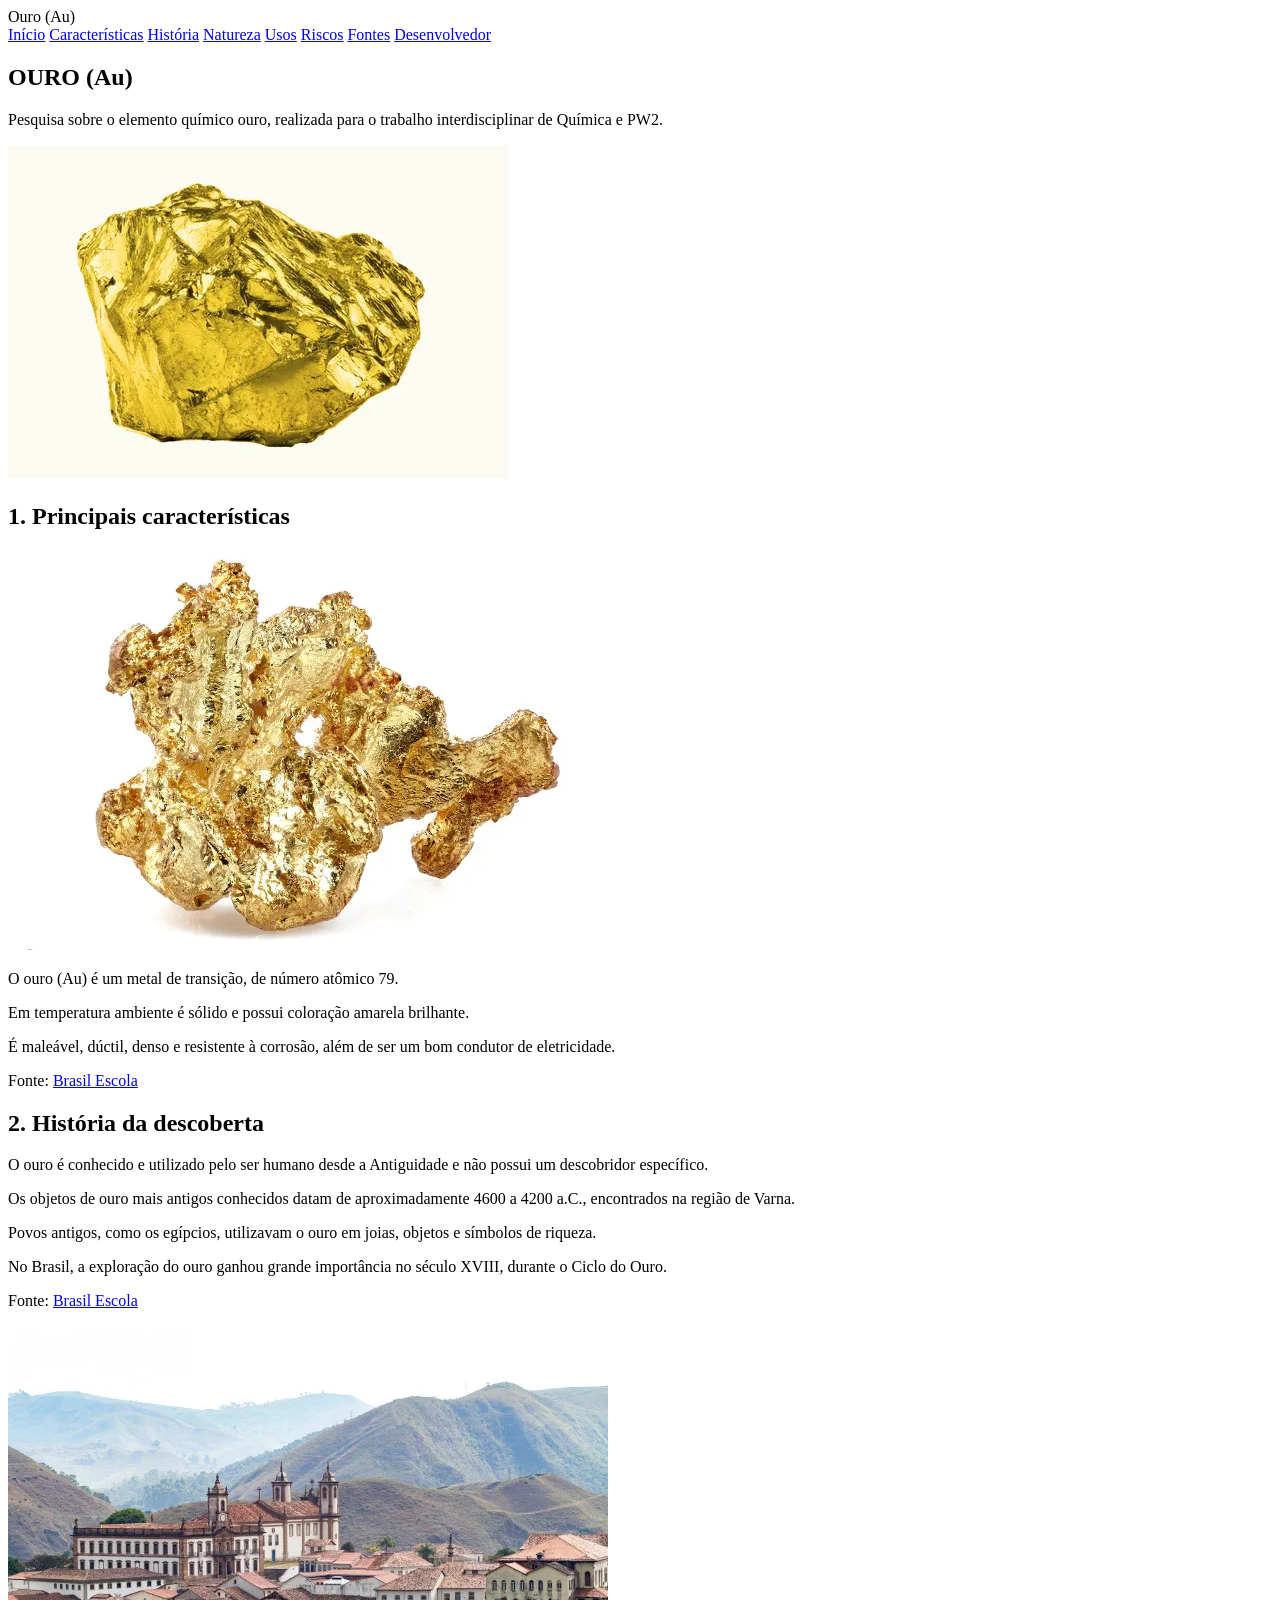
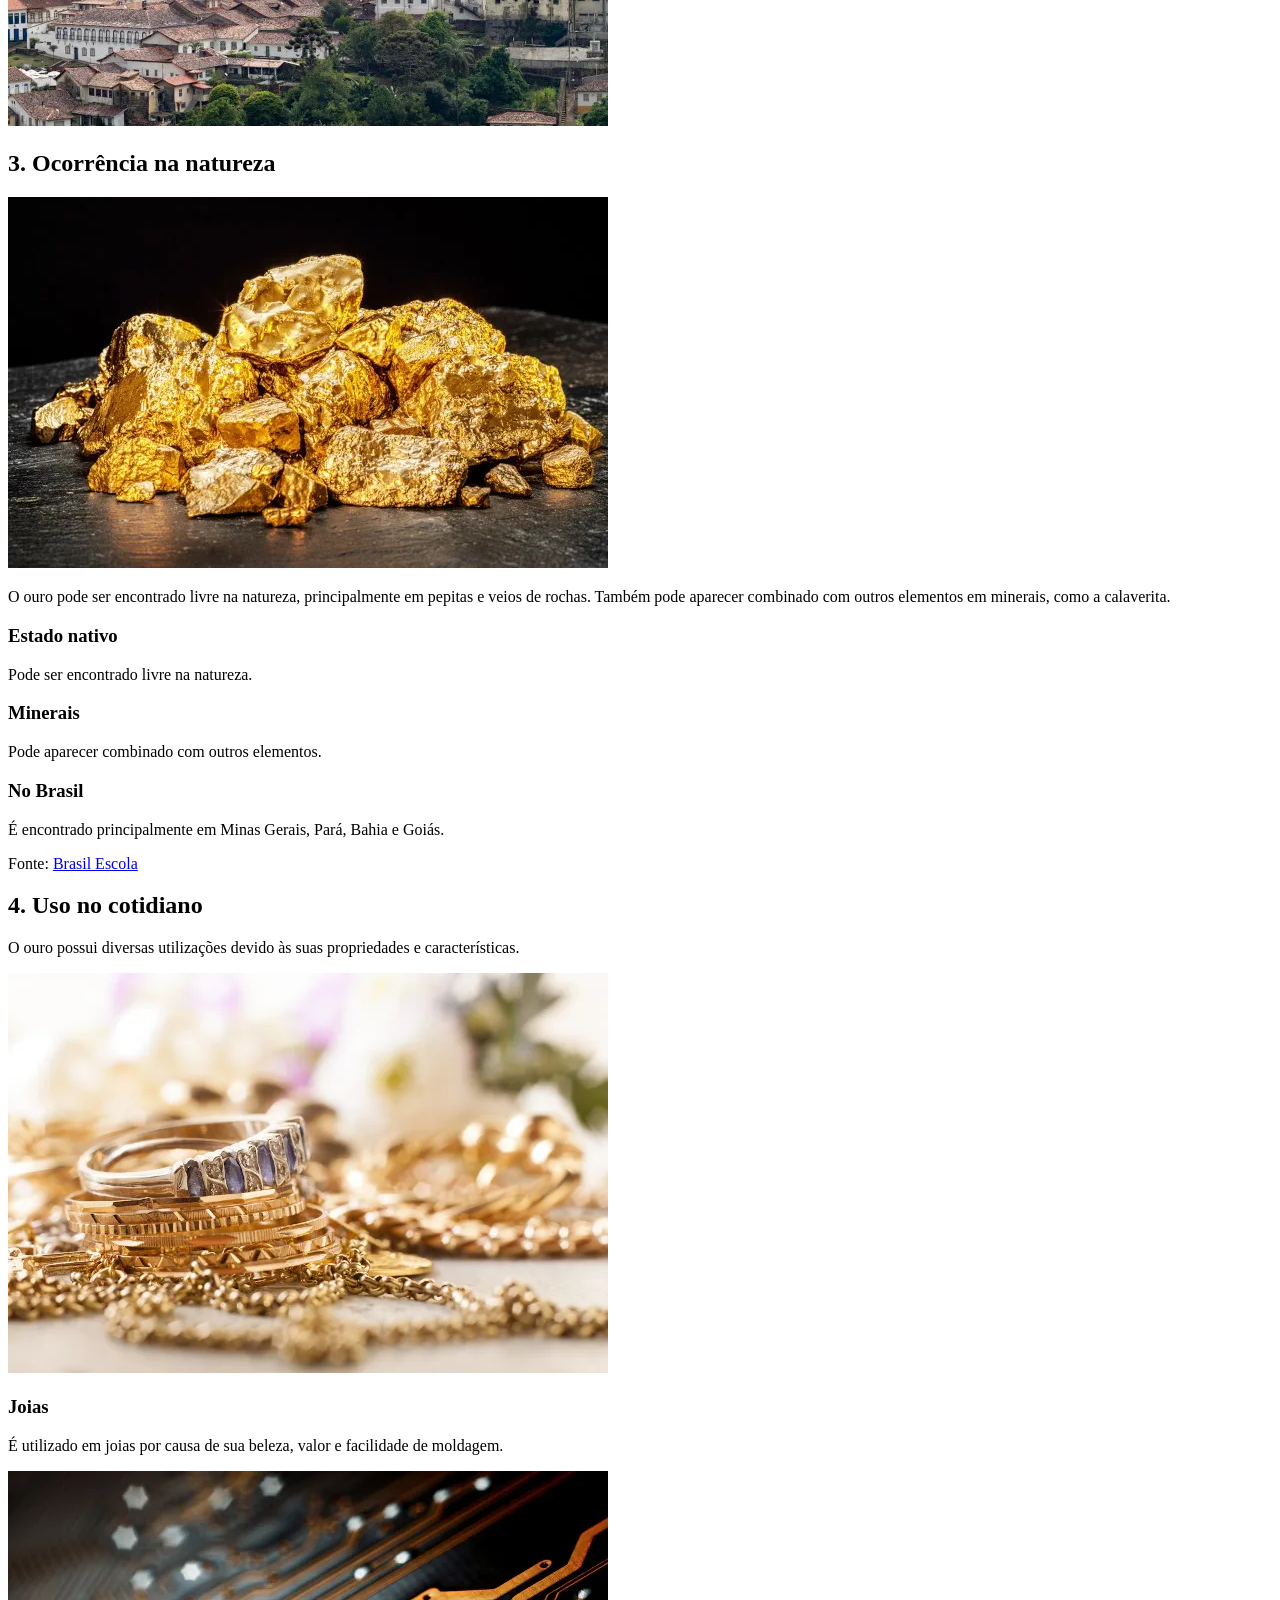
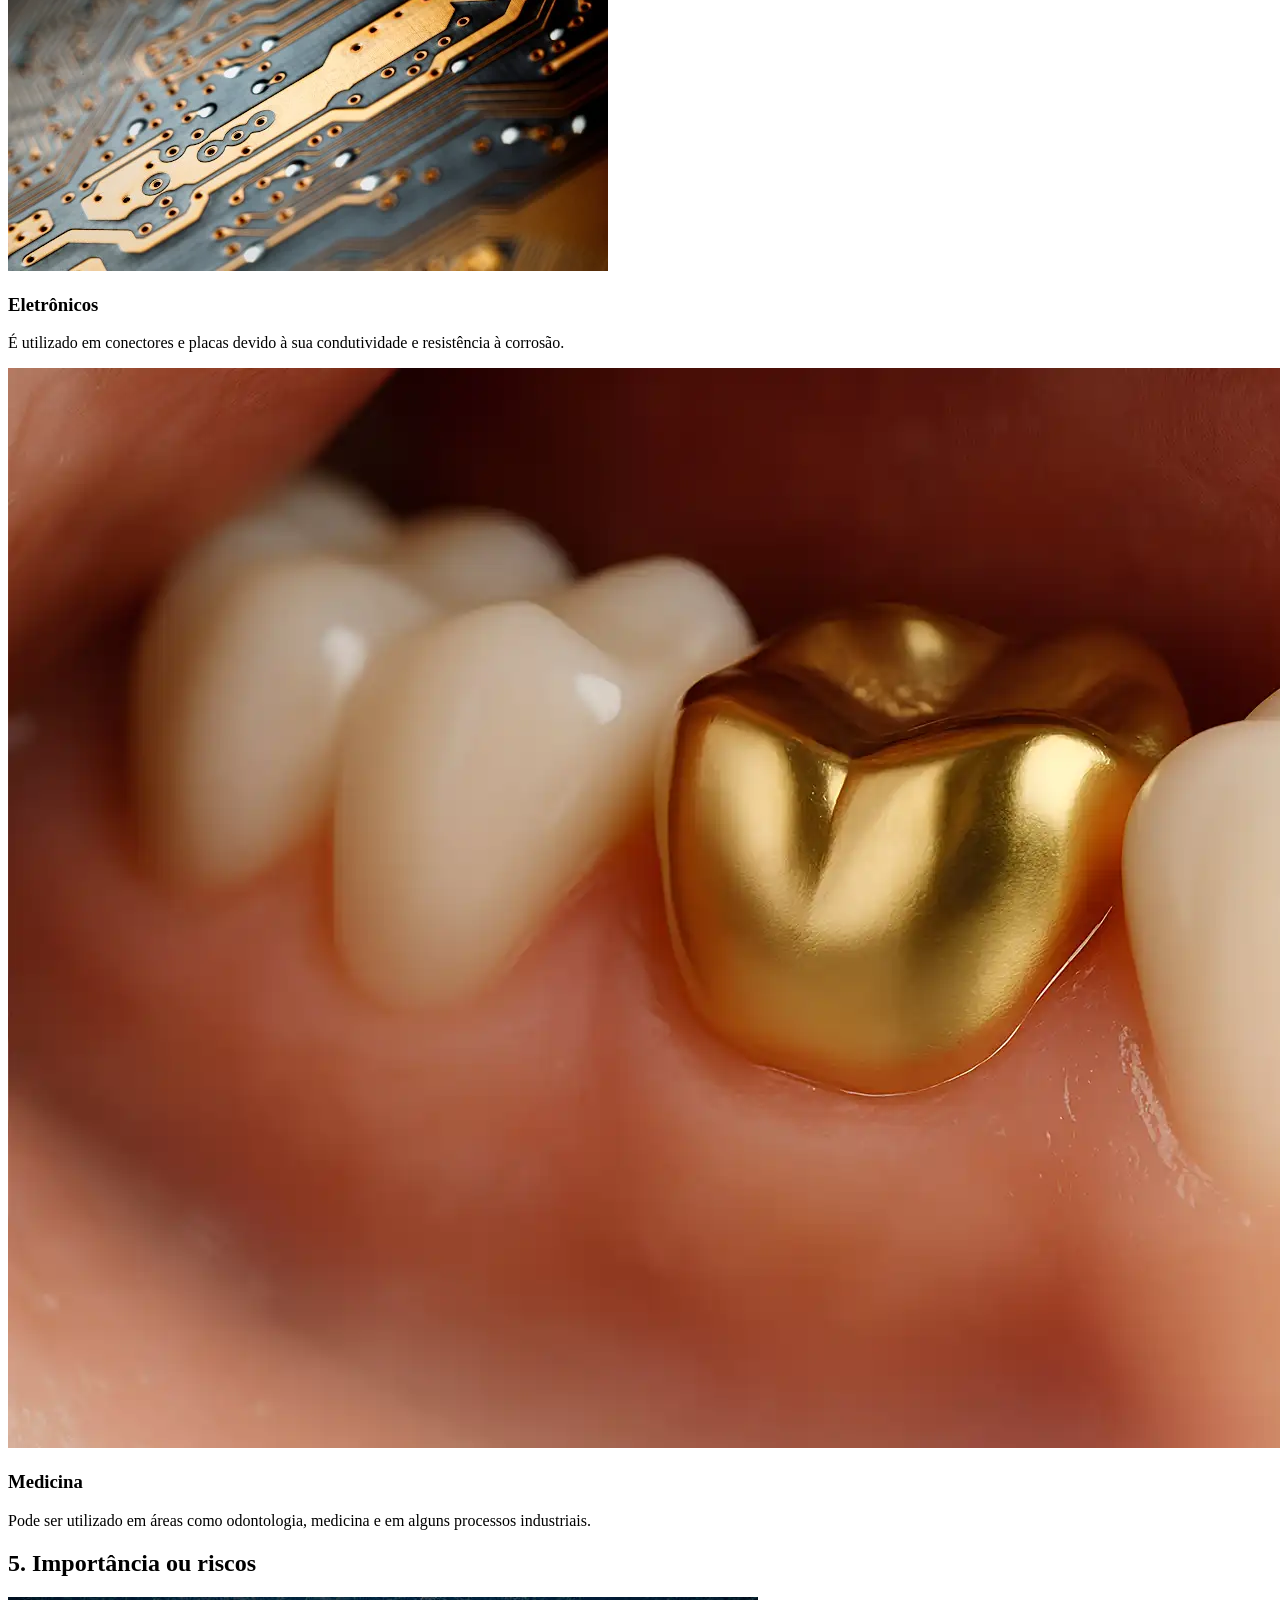
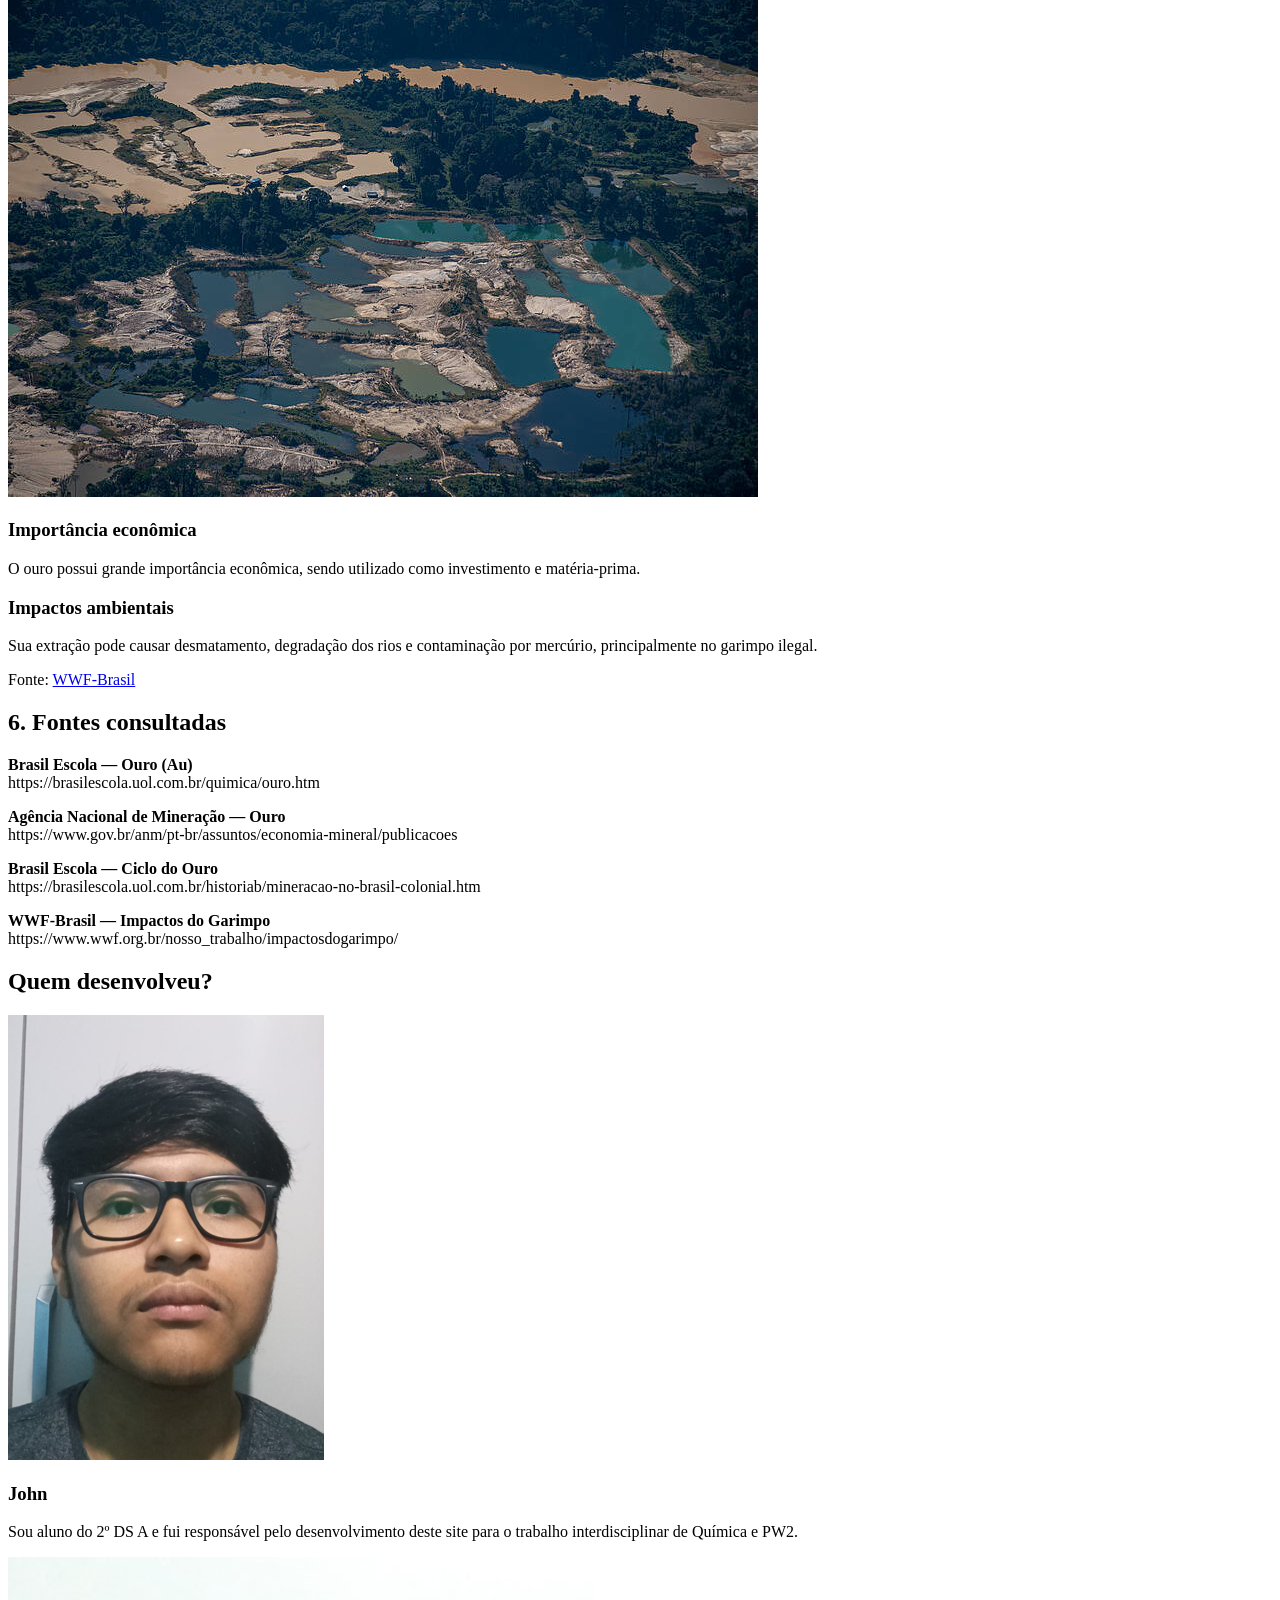
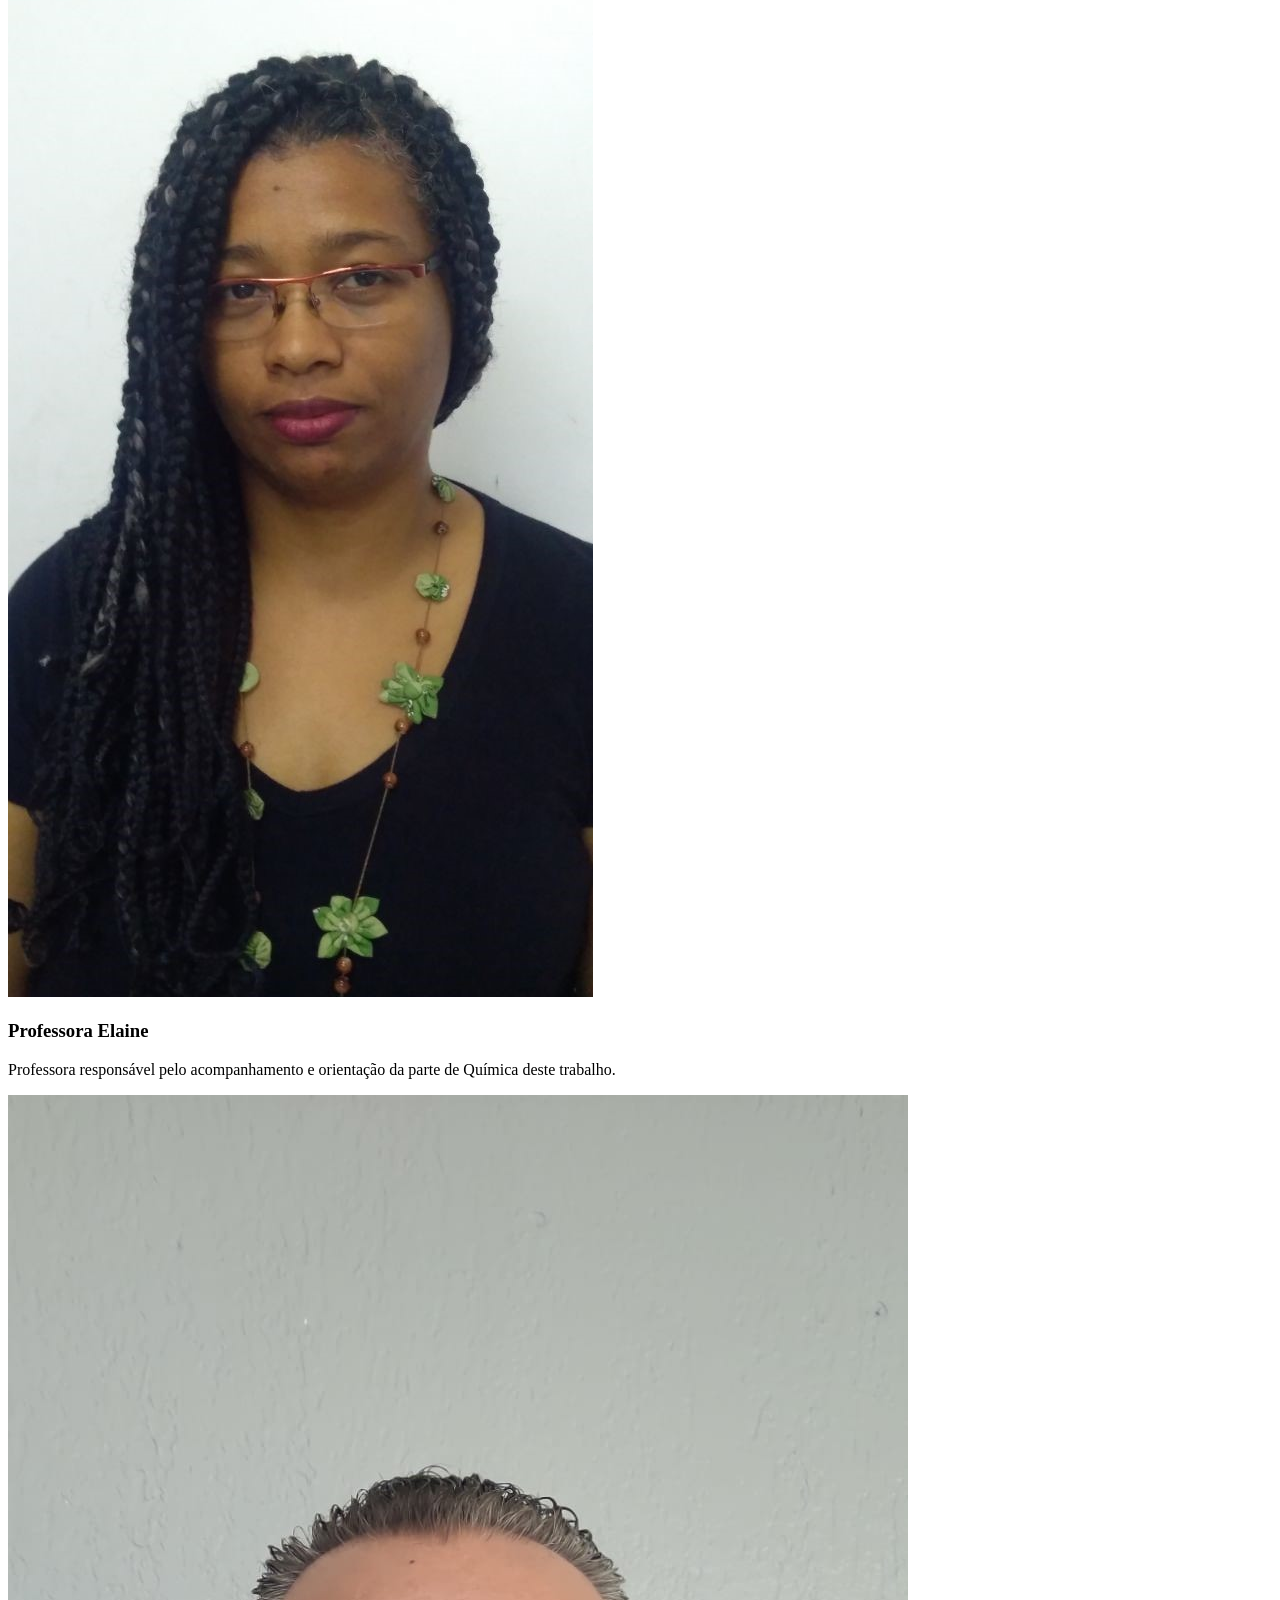
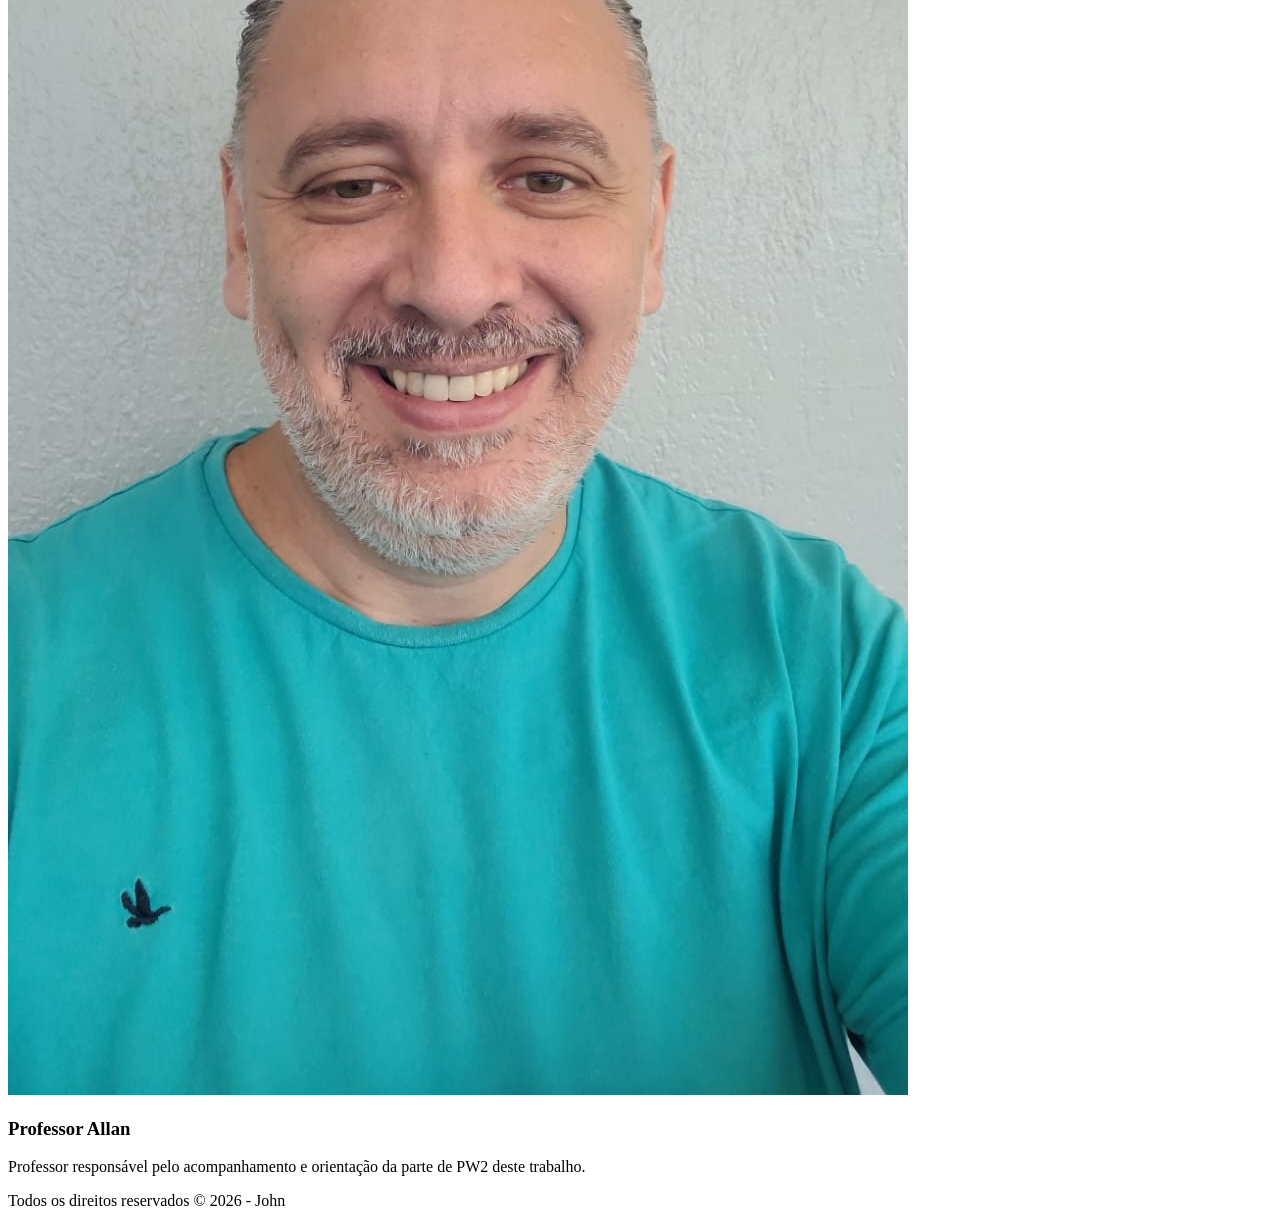
==== index.html @ 84d5029a "Add files via upload" ====
<!DOCTYPE html>
<html lang="pt-BR">

<head>
    <meta charset="UTF-8">
    <meta name="viewport" content="width=device-width, initial-scale=1.0">

    <link rel="icon" type="image/png"
        href="images/Ouro Elemento Quimico.png">

    <title>Ouro (Au)</title>

    <link rel="stylesheet" href="CSS/style.css">
</head>

<body>

    <header>

        <div class="logo">
            Ouro (Au)
        </div>

        <nav>
            <a href="#inicio">Início</a>
            <a href="#caracteristicas">Características</a>
            <a href="#historia">História</a>
            <a href="#natureza">Natureza</a>
            <a href="#usos">Usos</a>
            <a href="#riscos">Riscos</a>
            <a href="#fontes">Fontes</a>
            <a href="#desenvolvedores">Desenvolvedor</a>
        </nav>

    </header>

    <main>

        <section id="inicio" class="inicio">

            <h1>OURO (Au)</h1>

            <p>
                Pesquisa sobre o elemento químico ouro, realizada para o
                trabalho interdisciplinar de Química e PW2.
            </p>

            <img src="images/ouro introducao.webp" alt="Ouro">

        </section>

        <section id="caracteristicas">

            <h2>1. Principais características</h2>

            <div class="conteudo">

                <img src="images/ouro imagem req 1.webp"
                    alt="Pepita de ouro">

                <div>

                    <p>
                        O ouro (Au) é um metal de transição, de número
                        atômico 79.
                    </p>

                    <p>
                        Em temperatura ambiente é sólido e possui
                        coloração amarela brilhante.
                    </p>

                    <p>
                        É maleável, dúctil, denso e resistente à corrosão,
                        além de ser um bom condutor de eletricidade.
                    </p>

                    <p class="fonte">
                        Fonte:
                        <a href="https://brasilescola.uol.com.br/quimica/ouro.htm"
                            target="_blank">
                            Brasil Escola
                        </a>
                    </p>

                </div>

            </div>

        </section>

        <section id="historia">

            <h2>2. História da descoberta</h2>

            <div class="conteudo invertido">

                <div>

                    <p>
                        O ouro é conhecido e utilizado pelo ser humano
                        desde a Antiguidade e não possui um descobridor
                        específico.
                    </p>

                    <p>
                        Os objetos de ouro mais antigos conhecidos datam
                        de aproximadamente 4600 a 4200 a.C., encontrados
                        na região de Varna.
                    </p>

                    <p>
                        Povos antigos, como os egípcios, utilizavam o ouro
                        em joias, objetos e símbolos de riqueza.
                    </p>

                    <p>
                        No Brasil, a exploração do ouro ganhou grande
                        importância no século XVIII, durante o Ciclo
                        do Ouro.
                    </p>

                    <p class="fonte">
                        Fonte:
                        <a href="https://brasilescola.uol.com.br/quimica/ouro.htm"
                            target="_blank">
                            Brasil Escola
                        </a>
                    </p>

                </div>

                <img src="images/ouro imagem req 2 b.webp"
                    alt="Objeto antigo de ouro">

            </div>

        </section>

        <section id="natureza">

            <h2>3. Ocorrência na natureza</h2>

            <div class="natureza">

                <img src="images/ouro imagem req 3.webp"
                    alt="Pepitas de ouro">

                <p>
                    O ouro pode ser encontrado livre na natureza,
                    principalmente em pepitas e veios de rochas.
                    Também pode aparecer combinado com outros elementos
                    em minerais, como a calaverita.
                </p>

            </div>

            <div class="lugares">

                <div>
                    <h3>Estado nativo</h3>
                    <p>
                        Pode ser encontrado livre na natureza.
                    </p>
                </div>

                <div>
                    <h3>Minerais</h3>
                    <p>
                        Pode aparecer combinado com outros elementos.
                    </p>
                </div>

                <div>
                    <h3>No Brasil</h3>
                    <p>
                        É encontrado principalmente em Minas Gerais,
                        Pará, Bahia e Goiás.
                    </p>
                </div>

            </div>

            <p class="fonte">
                Fonte:
                <a href="https://brasilescola.uol.com.br/brasil/principais-minerios-brasileiros.htm"
                    target="_blank">
                    Brasil Escola
                </a>
            </p>

        </section>

        <section id="usos">

            <h2>4. Uso no cotidiano</h2>

            <p>
                O ouro possui diversas utilizações devido às suas
                propriedades e características.
            </p>

            <div class="cards">

                <div class="card">

                    <img src="images/ouro imagem req 4 a.webp"
                        alt="Joias de ouro">

                    <h3>Joias</h3>

                    <p>
                        É utilizado em joias por causa de sua beleza,
                        valor e facilidade de moldagem.
                    </p>

                </div>

                <div class="card">

                    <img src="images/ouro imagem req 4 b.webp"
                        alt="Ouro em componente eletrônico">

                    <h3>Eletrônicos</h3>

                    <p>
                        É utilizado em conectores e placas devido à
                        sua condutividade e resistência à corrosão.
                    </p>

                </div>

                <div class="card">

                    <img src="images/ouro imagem req 4 c.webp"
                        alt="Ouro utilizado na medicina">

                    <h3>Medicina</h3>

                    <p>
                        Pode ser utilizado em áreas como odontologia,
                        medicina e em alguns processos industriais.
                    </p>

                </div>

            </div>

        </section>

        <section id="riscos">

            <h2>5. Importância ou riscos</h2>

            <div class="conteudo">

                <img src="images/ouro imagem req 5.webp"
                    alt="Garimpo de ouro">

                <div>

                    <h3>Importância econômica</h3>

                    <p>
                        O ouro possui grande importância econômica,
                        sendo utilizado como investimento e
                        matéria-prima.
                    </p>

                    <h3>Impactos ambientais</h3>

                    <p>
                        Sua extração pode causar desmatamento,
                        degradação dos rios e contaminação por mercúrio,
                        principalmente no garimpo ilegal.
                    </p>

                    <p class="fonte">
                        Fonte:
                        <a href="https://www.wwf.org.br/nosso_trabalho/impactosdogarimpo/"
                            target="_blank">
                            WWF-Brasil
                        </a>
                    </p>

                </div>

            </div>

        </section>

        <section id="fontes">

            <h2>6. Fontes consultadas</h2>

            <div class="fontes">

                <p>
                    <strong>Brasil Escola — Ouro (Au)</strong><br>
                    https://brasilescola.uol.com.br/quimica/ouro.htm
                </p>

                <p>
                    <strong>Agência Nacional de Mineração — Ouro</strong><br>
                    https://www.gov.br/anm/pt-br/assuntos/economia-mineral/publicacoes
                </p>

                <p>
                    <strong>Brasil Escola — Ciclo do Ouro</strong><br>
                    https://brasilescola.uol.com.br/historiab/mineracao-no-brasil-colonial.htm
                </p>

                <p>
                    <strong>WWF-Brasil — Impactos do Garimpo</strong><br>
                    https://www.wwf.org.br/nosso_trabalho/impactosdogarimpo/
                </p>

            </div>

        </section>

        <section id="desenvolvedores" class="desenvolvedores">

            <h2>Quem desenvolveu?</h2>

            <div class="pessoas">

                <div class="pessoa">

                    <img src="images/Foto John.png"
                        alt="Foto de John">

                    <h3>John</h3>

                    <p>
                        Sou aluno do 2º DS A e fui responsável pelo
                        desenvolvimento deste site para o trabalho
                        interdisciplinar de Química e PW2.
                    </p>

                </div>

                <div class="pessoa">

                    <img src="images/elaine.jpeg"
                        alt="Foto da professora Elaine">

                    <h3>Professora Elaine</h3>

                    <p>
                        Professora responsável pelo acompanhamento
                        e orientação da parte de Química deste trabalho.
                    </p>

                </div>

                <div class="pessoa">

                    <img src="images/allan.jpeg"
                        alt="Foto do professor Allan">

                    <h3>Professor Allan</h3>

                    <p>
                        Professor responsável pelo acompanhamento
                        e orientação da parte de PW2 deste trabalho.
                    </p>

                </div>

            </div>

        </section>

    </main>

    <footer>

        <p>
            Todos os direitos reservados © 2026 - John
        </p>

    </footer>

</body>

</html>
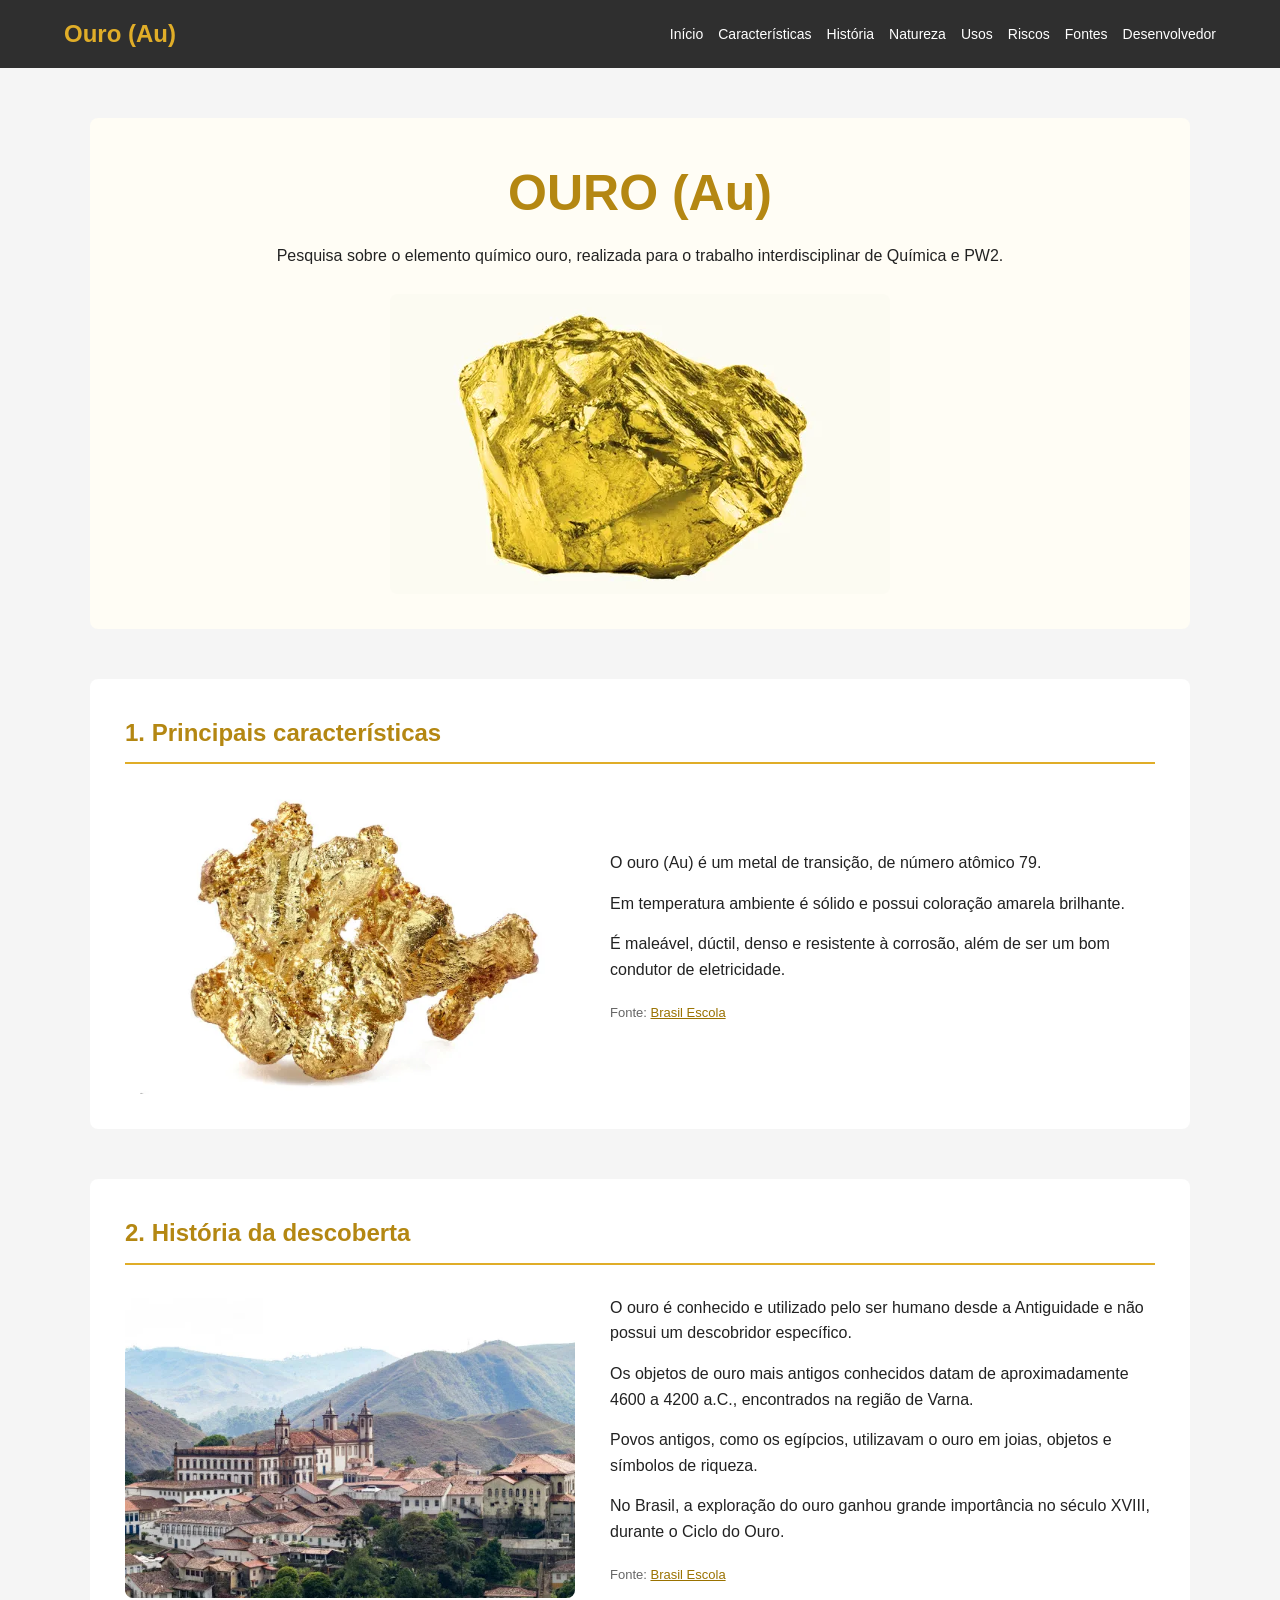
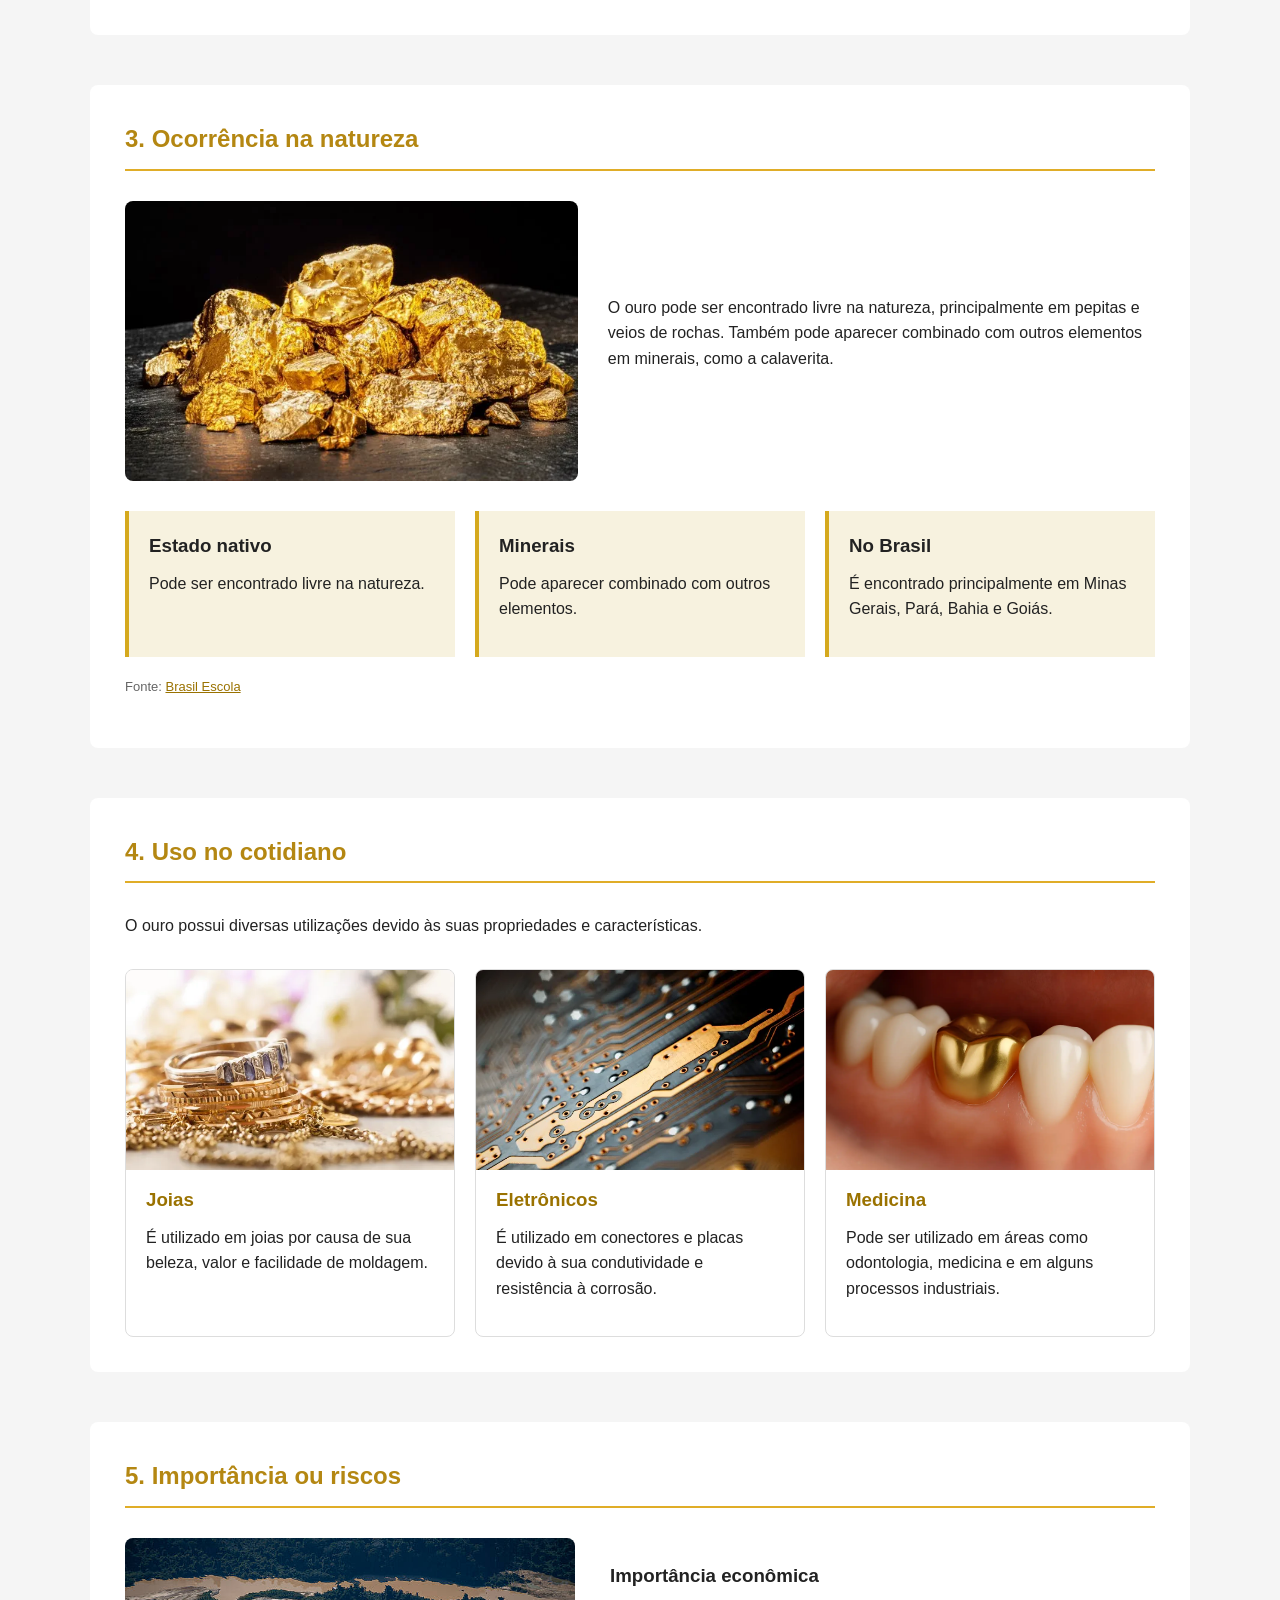
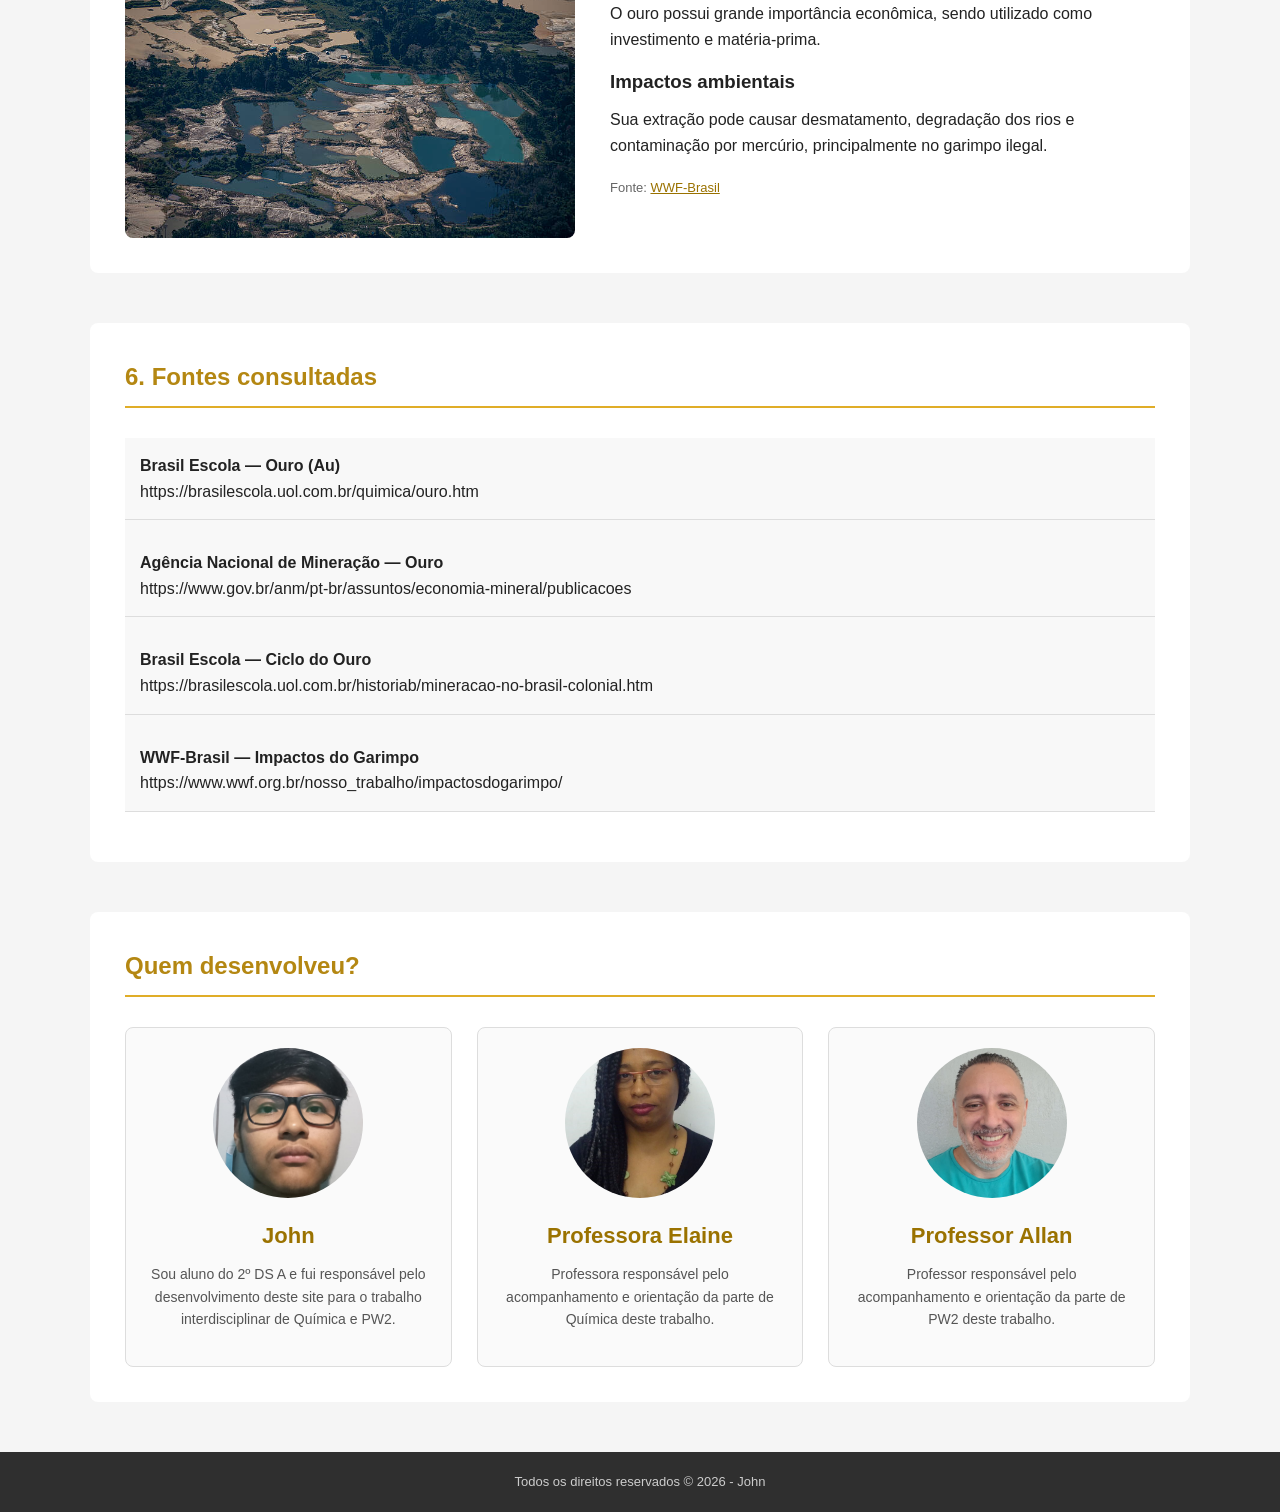
==== commit 32cd5833: "Update index.html" ====
--- a/index.html
+++ b/index.html
@@ -10,7 +10,7 @@
 
     <title>Ouro (Au)</title>
 
-    <link rel="stylesheet" href="CSS/style.css">
+    <link rel="stylesheet" href="css/style.css">
 </head>
 
 <body>
@@ -384,4 +384,4 @@
 
 </body>
 
-</html>+</html>
--- a/css/style.css
+++ b/css/style.css
@@ -0,0 +1,358 @@
+
+* {
+    margin: 0;
+    padding: 0;
+    box-sizing: border-box;
+}
+
+html {
+    scroll-behavior: smooth;
+}
+
+body {
+    font-family: Arial, sans-serif;
+    background-color: #f5f5f5;
+    color: #222;
+    line-height: 1.6;
+}
+
+a {
+    color: inherit;
+}
+
+img {
+    display: block;
+    width: 100%;
+}
+
+header {
+    background-color: #2f2f2f;
+    color: white;
+    padding: 15px 5%;
+
+    display: flex;
+    justify-content: space-between;
+    align-items: center;
+
+    flex-wrap: wrap;
+}
+
+.logo {
+    font-size: 24px;
+    font-weight: bold;
+    color: #e0ad28;
+}
+
+nav {
+    display: flex;
+    gap: 15px;
+    flex-wrap: wrap;
+}
+
+nav a {
+    color: white;
+    text-decoration: none;
+    font-size: 14px;
+}
+
+nav a:hover {
+    color: #e0ad28;
+}
+
+section {
+    width: 90%;
+    max-width: 1100px;
+
+    margin: 50px auto;
+    padding: 35px;
+
+    background-color: white;
+    border-radius: 8px;
+}
+
+h2 {
+    color: #b48712;
+    border-bottom: 2px solid #e0ad28;
+
+    padding-bottom: 10px;
+    margin-bottom: 30px;
+}
+
+h3 {
+    margin-bottom: 10px;
+}
+
+p {
+    margin-bottom: 15px;
+}
+
+.inicio {
+    text-align: center;
+    background-color: #fffdf5;
+}
+
+.inicio h1 {
+    font-size: 50px;
+    color: #b48712;
+    margin-bottom: 10px;
+}
+
+.inicio img {
+    width: 60%;
+    max-width: 500px;
+    height: 300px;
+
+    object-fit: cover;
+
+    margin: 25px auto 0;
+    border-radius: 8px;
+}
+
+.conteudo {
+    display: flex;
+    gap: 35px;
+    align-items: center;
+}
+
+.conteudo img {
+    width: 45%;
+    height: 300px;
+
+    object-fit: cover;
+    border-radius: 8px;
+}
+
+.invertido {
+    flex-direction: row-reverse;
+}
+
+.fonte {
+    font-size: 13px;
+    color: #666;
+    margin-top: 20px;
+}
+
+.fonte a {
+    color: #9a7200;
+}
+
+.natureza {
+    display: flex;
+    gap: 30px;
+    align-items: center;
+}
+
+.natureza img {
+    width: 45%;
+    height: 280px;
+
+    object-fit: cover;
+    border-radius: 8px;
+}
+
+.lugares {
+    display: grid;
+    grid-template-columns: repeat(3, 1fr);
+
+    gap: 20px;
+    margin-top: 30px;
+}
+
+.lugares div {
+    background-color: #f7f2df;
+    border-left: 4px solid #d5a91e;
+    padding: 20px;
+}
+
+.cards {
+    display: grid;
+    grid-template-columns: repeat(3, 1fr);
+
+    gap: 20px;
+    margin-top: 30px;
+}
+
+.card {
+    border: 1px solid #ddd;
+    border-radius: 8px;
+    overflow: hidden;
+
+    background-color: white;
+    padding-bottom: 20px;
+}
+
+.card img {
+    width: 100%;
+    height: 200px;
+    object-fit: cover;
+}
+
+.card h3,
+.card p {
+    margin-left: 20px;
+    margin-right: 20px;
+}
+
+.card h3 {
+    margin-top: 15px;
+    color: #9a7200;
+}
+
+.fontes {
+    background-color: #f8f8f8;
+}
+
+.fontes p {
+    padding: 15px;
+    border-bottom: 1px solid #ddd;
+    word-break: break-word;
+}
+
+.desenvolvedores {
+    background-color: white;
+}
+
+.pessoas {
+    display: grid;
+    grid-template-columns: repeat(3, 1fr);
+    gap: 25px;
+}
+
+.pessoa {
+    border: 1px solid #ddd;
+    border-radius: 8px;
+
+    padding: 20px;
+
+    background-color: #fafafa;
+    text-align: center;
+}
+
+.pessoa img {
+    width: 150px;
+    height: 150px;
+
+    margin: 0 auto 20px;
+
+    border-radius: 50%;
+    object-fit: cover;
+}
+
+.pessoa h3 {
+    color: #9a7200;
+    font-size: 22px;
+    margin-bottom: 10px;
+}
+
+.pessoa p {
+    color: #555;
+    font-size: 14px;
+}
+
+footer {
+    background-color: #2f2f2f;
+    color: #ccc;
+
+    text-align: center;
+    padding: 20px;
+}
+
+footer p {
+    margin: 0;
+    font-size: 13px;
+}
+
+@media (max-width: 800px) {
+
+    header {
+        flex-direction: column;
+        gap: 15px;
+    }
+
+    .conteudo,
+    .invertido,
+    .natureza {
+        flex-direction: column;
+    }
+
+    .conteudo img,
+    .natureza img {
+        width: 100%;
+    }
+
+    .cards,
+    .lugares,
+    .pessoas {
+        grid-template-columns: 1fr;
+    }
+
+    .inicio img {
+        width: 100%;
+    }
+
+}
+
+@media (max-width: 500px) {
+
+    header {
+        padding: 15px;
+    }
+
+    nav {
+        justify-content: center;
+        gap: 10px;
+    }
+
+    nav a {
+        font-size: 12px;
+    }
+
+    section {
+        width: 94%;
+        padding: 20px;
+        margin: 30px auto;
+    }
+
+    .inicio h1 {
+        font-size: 38px;
+    }
+
+    .inicio img {
+        height: 220px;
+    }
+
+    h2 {
+        font-size: 25px;
+    }
+
+    .conteudo img,
+    .natureza img {
+        height: 220px;
+    }
+
+    .cards {
+        gap: 15px;
+    }
+
+    .card img {
+        height: 180px;
+    }
+
+    .pessoas {
+        gap: 15px;
+    }
+
+    .pessoa {
+        padding: 20px;
+    }
+
+    .pessoa img {
+        width: 150px;
+        height: 150px;
+    }
+
+    footer {
+        padding: 30px 15px;
+    }
+
+}
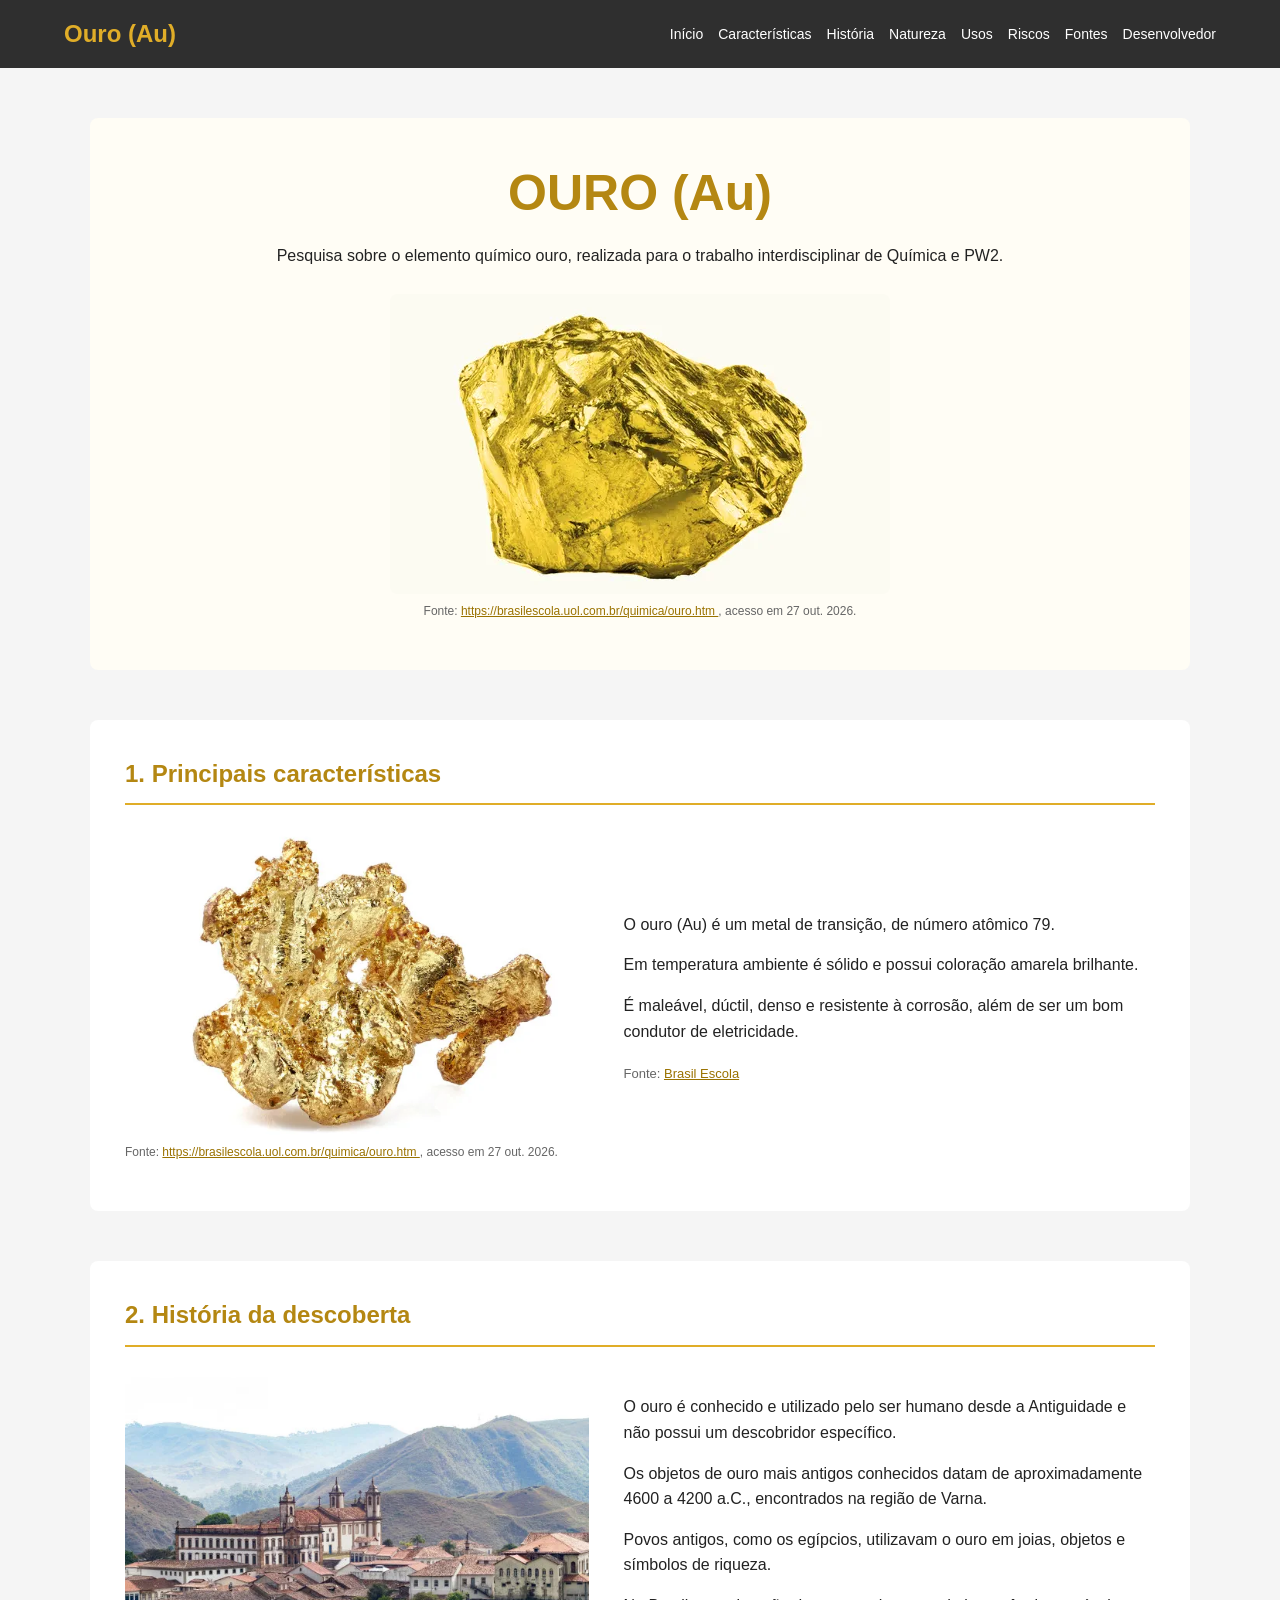
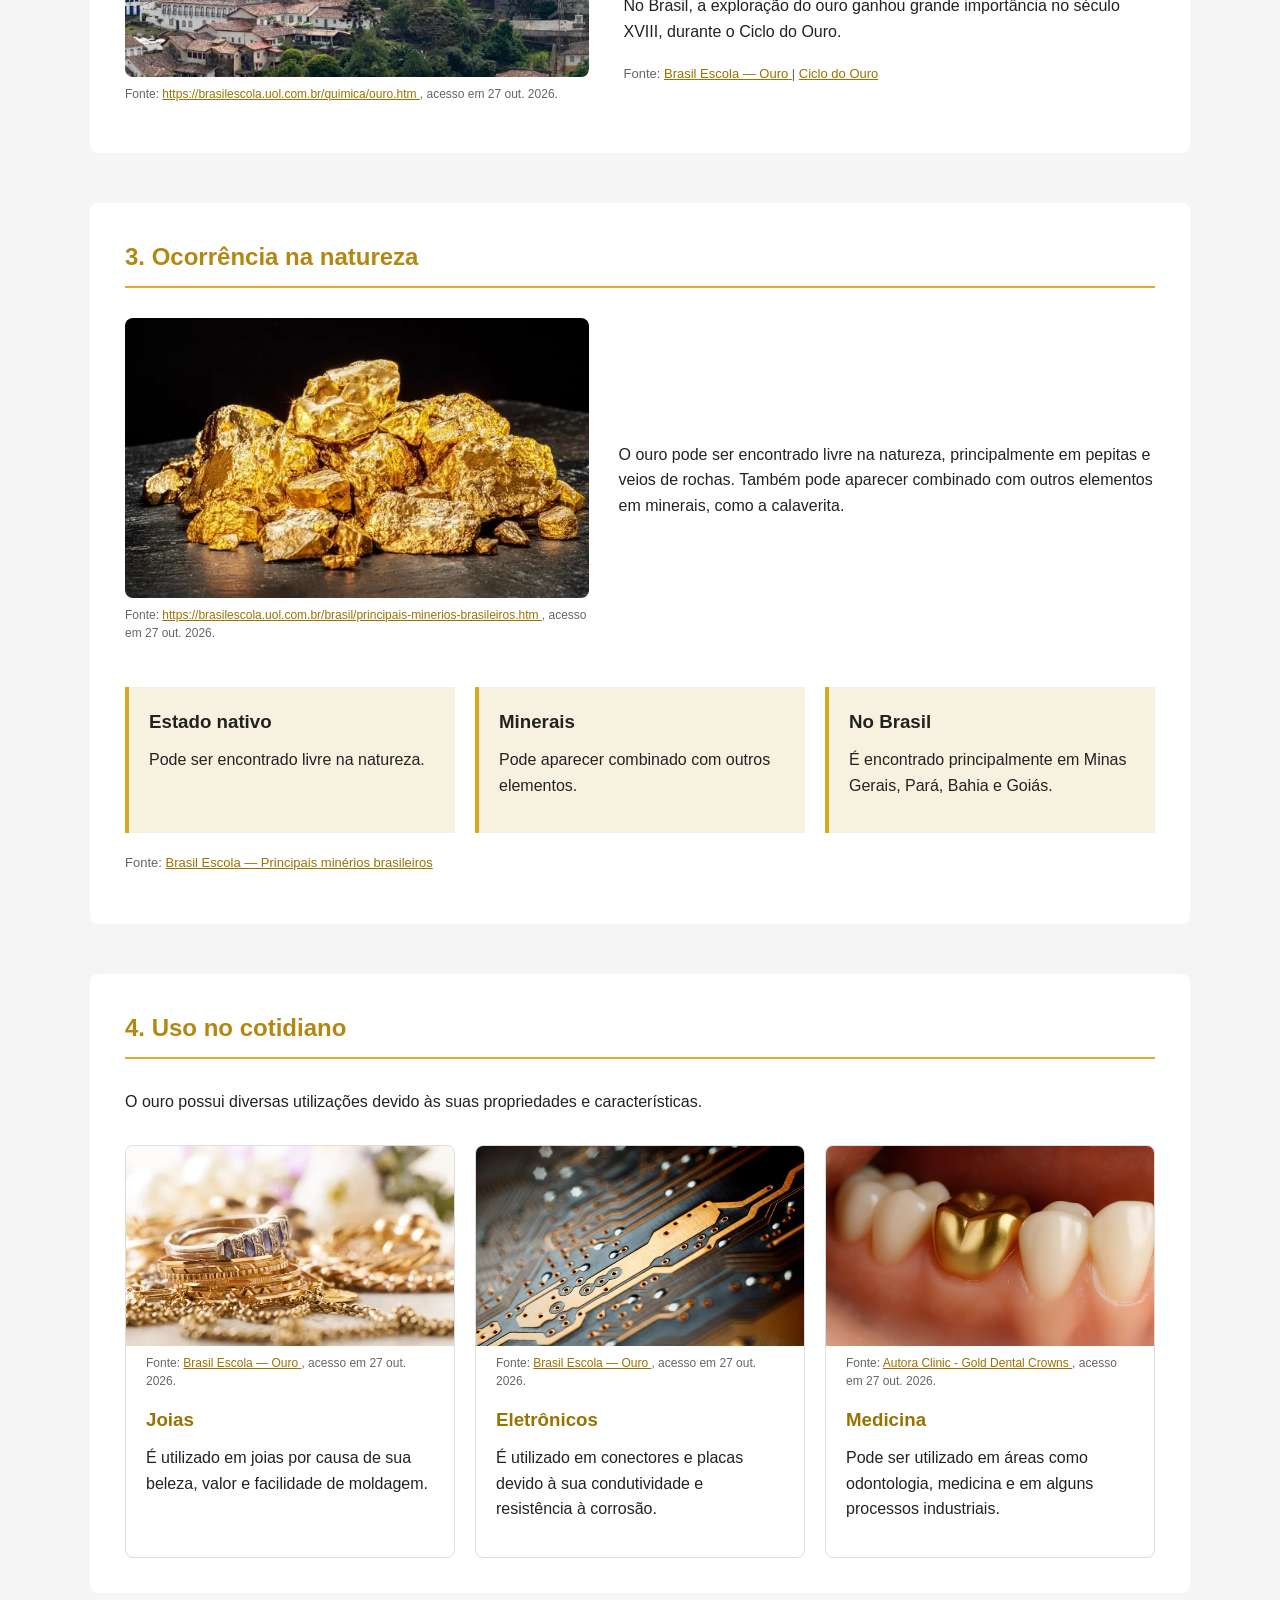
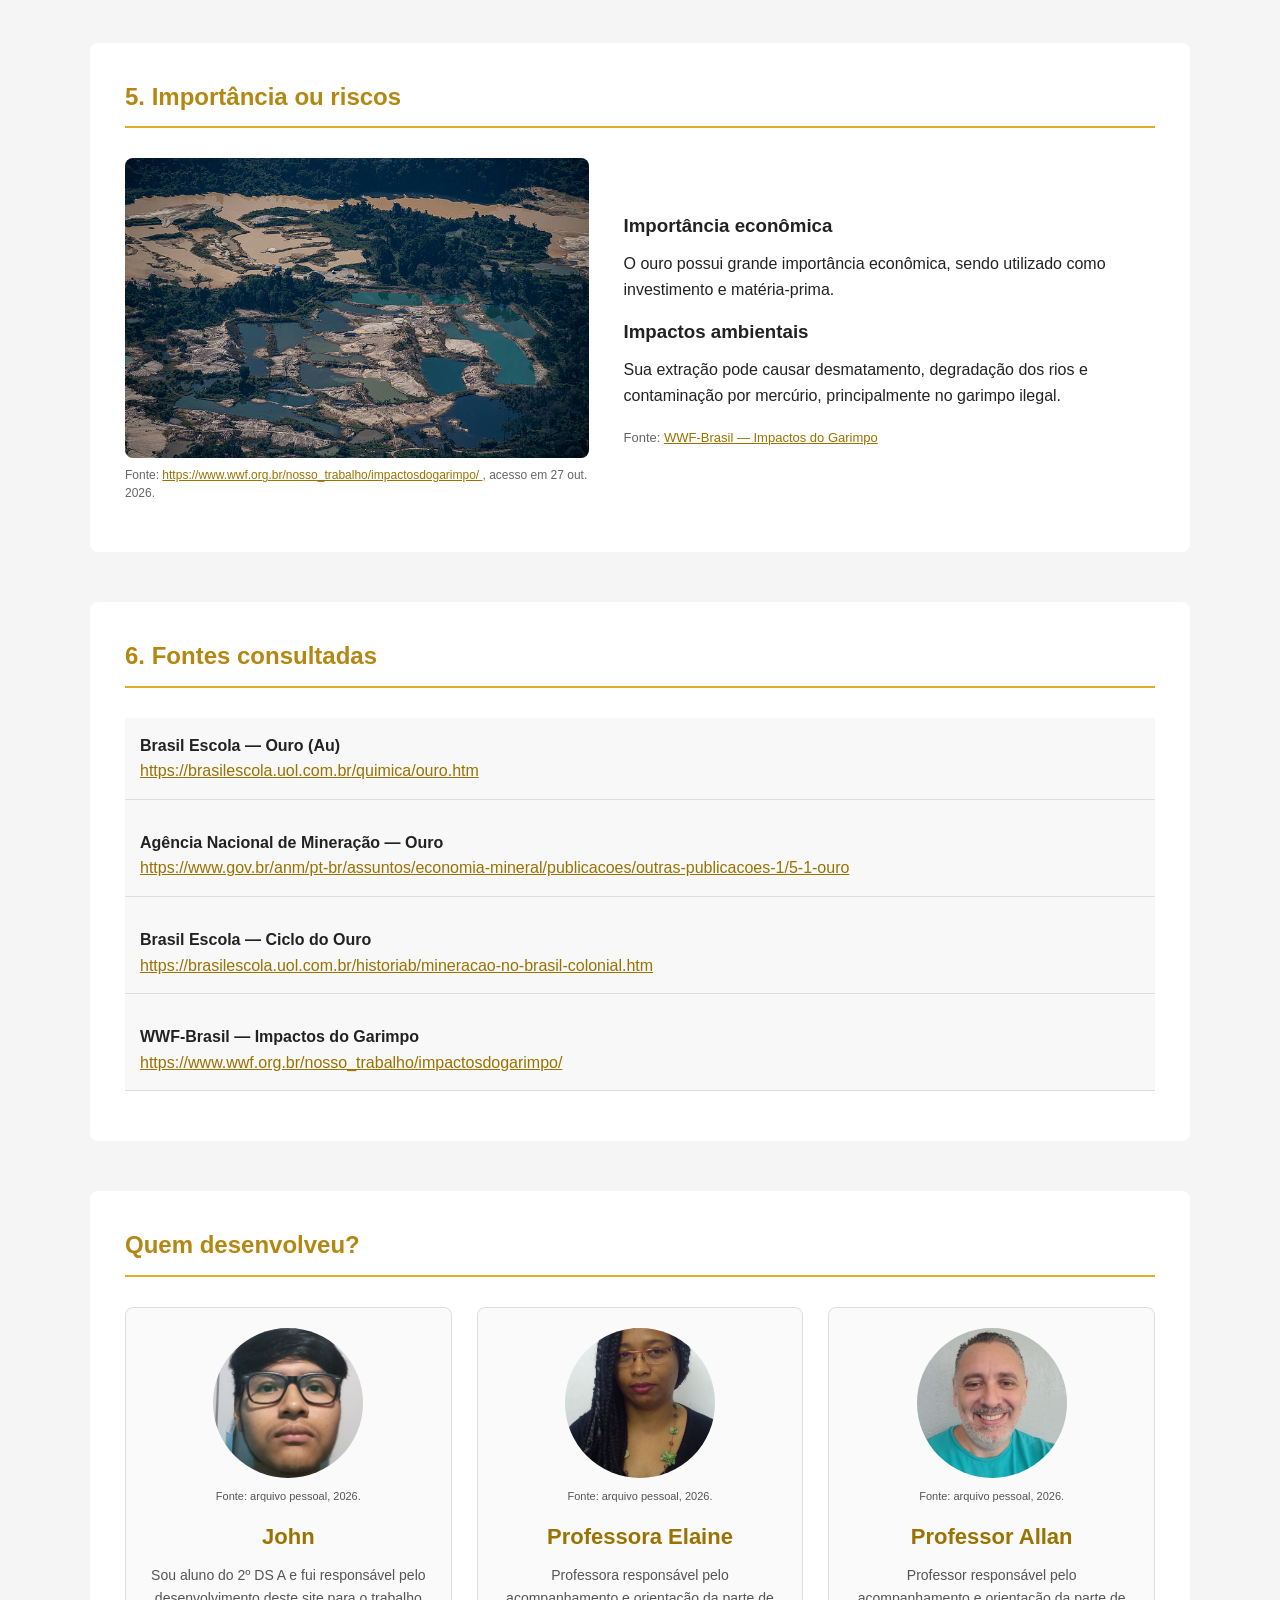
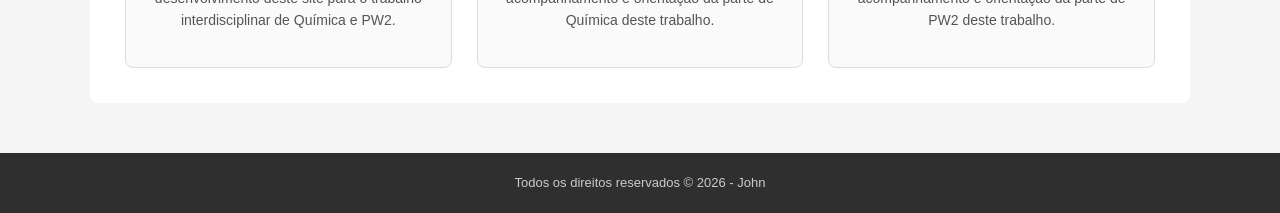
==== commit d2deb4e1: "Rename index.html.html to index.html" ====
--- a/index.html
+++ b/index.html
@@ -34,6 +34,7 @@
 
     </header>
 
+
     <main>
 
         <section id="inicio" class="inicio">
@@ -45,7 +46,21 @@
                 trabalho interdisciplinar de Química e PW2.
             </p>
 
-            <img src="images/ouro introducao.webp" alt="Ouro">
+            <div class="imagem-com-fonte imagem-inicio">
+
+                <img src="images/ouro introducao.webp"
+                    alt="Ouro">
+
+                <p class="fonte-imagem">
+                    Fonte:
+                    <a href="https://brasilescola.uol.com.br/quimica/ouro.htm"
+                        target="_blank">
+                        https://brasilescola.uol.com.br/quimica/ouro.htm
+                    </a>,
+                    acesso em 27 out. 2026.
+                </p>
+
+            </div>
 
         </section>
 
@@ -55,8 +70,21 @@
 
             <div class="conteudo">
 
-                <img src="images/ouro imagem req 1.webp"
-                    alt="Pepita de ouro">
+                <div class="imagem-com-fonte">
+
+                    <img src="images/ouro imagem req 1.webp"
+                        alt="Pepita de ouro">
+
+                    <p class="fonte-imagem">
+                        Fonte:
+                        <a href="https://brasilescola.uol.com.br/quimica/ouro.htm"
+                            target="_blank">
+                            https://brasilescola.uol.com.br/quimica/ouro.htm
+                        </a>,
+                        acesso em 27 out. 2026.
+                    </p>
+
+                </div>
 
                 <div>
 
@@ -124,14 +152,32 @@
                         Fonte:
                         <a href="https://brasilescola.uol.com.br/quimica/ouro.htm"
                             target="_blank">
-                            Brasil Escola
+                            Brasil Escola — Ouro
                         </a>
-                    </p>
-
-                </div>
-
-                <img src="images/ouro imagem req 2 b.webp"
-                    alt="Objeto antigo de ouro">
+                        |
+                        <a href="https://brasilescola.uol.com.br/historiab/mineracao-no-brasil-colonial.htm"
+                            target="_blank">
+                            Ciclo do Ouro
+                        </a>
+                    </p>
+
+                </div>
+
+                <div class="imagem-com-fonte">
+
+                    <img src="images/ouro imagem req 2 b.webp"
+                        alt="Objeto antigo de ouro">
+
+                    <p class="fonte-imagem">
+                        Fonte:
+                        <a href="https://brasilescola.uol.com.br/quimica/ouro.htm"
+                            target="_blank">
+                            https://brasilescola.uol.com.br/quimica/ouro.htm
+                        </a>,
+                        acesso em 27 out. 2026.
+                    </p>
+
+                </div>
 
             </div>
 
@@ -143,8 +189,21 @@
 
             <div class="natureza">
 
-                <img src="images/ouro imagem req 3.webp"
-                    alt="Pepitas de ouro">
+                <div class="imagem-com-fonte">
+
+                    <img src="images/ouro imagem req 3.webp"
+                        alt="Pepitas de ouro">
+
+                    <p class="fonte-imagem">
+                        Fonte:
+                        <a href="https://brasilescola.uol.com.br/brasil/principais-minerios-brasileiros.htm"
+                            target="_blank">
+                            https://brasilescola.uol.com.br/brasil/principais-minerios-brasileiros.htm
+                        </a>,
+                        acesso em 27 out. 2026.
+                    </p>
+
+                </div>
 
                 <p>
                     O ouro pode ser encontrado livre na natureza,
@@ -158,25 +217,34 @@
             <div class="lugares">
 
                 <div>
+
                     <h3>Estado nativo</h3>
+
                     <p>
                         Pode ser encontrado livre na natureza.
                     </p>
+
                 </div>
 
                 <div>
+
                     <h3>Minerais</h3>
+
                     <p>
                         Pode aparecer combinado com outros elementos.
                     </p>
+
                 </div>
 
                 <div>
+
                     <h3>No Brasil</h3>
+
                     <p>
                         É encontrado principalmente em Minas Gerais,
                         Pará, Bahia e Goiás.
                     </p>
+
                 </div>
 
             </div>
@@ -185,7 +253,7 @@
                 Fonte:
                 <a href="https://brasilescola.uol.com.br/brasil/principais-minerios-brasileiros.htm"
                     target="_blank">
-                    Brasil Escola
+                    Brasil Escola — Principais minérios brasileiros
                 </a>
             </p>
 
@@ -202,10 +270,24 @@
 
             <div class="cards">
 
+                <!-- JOIAS -->
                 <div class="card">
 
-                    <img src="images/ouro imagem req 4 a.webp"
-                        alt="Joias de ouro">
+                    <div class="imagem-com-fonte">
+
+                        <img src="images/ouro imagem req 4 a.webp"
+                            alt="Joias de ouro">
+
+                        <p class="fonte-imagem">
+                            Fonte:
+                            <a href="https://brasilescola.uol.com.br/quimica/ouro.htm"
+                                target="_blank">
+                                Brasil Escola — Ouro
+                            </a>,
+                            acesso em 27 out. 2026.
+                        </p>
+
+                    </div>
 
                     <h3>Joias</h3>
 
@@ -216,10 +298,24 @@
 
                 </div>
 
+
                 <div class="card">
 
-                    <img src="images/ouro imagem req 4 b.webp"
-                        alt="Ouro em componente eletrônico">
+                    <div class="imagem-com-fonte">
+
+                        <img src="images/ouro imagem req 4 b.webp"
+                            alt="Ouro em componente eletrônico">
+
+                        <p class="fonte-imagem">
+                            Fonte:
+                            <a href="https://brasilescola.uol.com.br/quimica/ouro.htm"
+                                target="_blank">
+                                Brasil Escola — Ouro
+                            </a>,
+                            acesso em 27 out. 2026.
+                        </p>
+
+                    </div>
 
                     <h3>Eletrônicos</h3>
 
@@ -232,8 +328,21 @@
 
                 <div class="card">
 
-                    <img src="images/ouro imagem req 4 c.webp"
-                        alt="Ouro utilizado na medicina">
+                    <div class="imagem-com-fonte">
+
+                        <img src="images/ouro imagem req 4 c.webp"
+                            alt="Ouro utilizado na medicina">
+
+                        <p class="fonte-imagem">
+                            Fonte:
+                            <a href="https://autora.dental/en/blog/gold-dental-crowns-cost-benefits-and-disadvantages-gold-teeth-crowns-in-turkey"
+                                target="_blank">
+                                Autora Clinic - Gold Dental Crowns
+                            </a>,
+                            acesso em 27 out. 2026.
+                        </p>
+
+                    </div>
 
                     <h3>Medicina</h3>
 
@@ -254,8 +363,21 @@
 
             <div class="conteudo">
 
-                <img src="images/ouro imagem req 5.webp"
-                    alt="Garimpo de ouro">
+                <div class="imagem-com-fonte">
+
+                    <img src="images/ouro imagem req 5.webp"
+                        alt="Garimpo de ouro">
+
+                    <p class="fonte-imagem">
+                        Fonte:
+                        <a href="https://www.wwf.org.br/nosso_trabalho/impactosdogarimpo/"
+                            target="_blank">
+                            https://www.wwf.org.br/nosso_trabalho/impactosdogarimpo/
+                        </a>,
+                        acesso em 27 out. 2026.
+                    </p>
+
+                </div>
 
                 <div>
 
@@ -279,7 +401,7 @@
                         Fonte:
                         <a href="https://www.wwf.org.br/nosso_trabalho/impactosdogarimpo/"
                             target="_blank">
-                            WWF-Brasil
+                            WWF-Brasil — Impactos do Garimpo
                         </a>
                     </p>
 
@@ -297,22 +419,34 @@
 
                 <p>
                     <strong>Brasil Escola — Ouro (Au)</strong><br>
-                    https://brasilescola.uol.com.br/quimica/ouro.htm
+                    <a href="https://brasilescola.uol.com.br/quimica/ouro.htm"
+                        target="_blank">
+                        https://brasilescola.uol.com.br/quimica/ouro.htm
+                    </a>
                 </p>
 
                 <p>
                     <strong>Agência Nacional de Mineração — Ouro</strong><br>
-                    https://www.gov.br/anm/pt-br/assuntos/economia-mineral/publicacoes
+                    <a href="https://www.gov.br/anm/pt-br/assuntos/economia-mineral/publicacoes/outras-publicacoes-1/5-1-ouro"
+                        target="_blank">
+                        https://www.gov.br/anm/pt-br/assuntos/economia-mineral/publicacoes/outras-publicacoes-1/5-1-ouro
+                    </a>
                 </p>
 
                 <p>
                     <strong>Brasil Escola — Ciclo do Ouro</strong><br>
-                    https://brasilescola.uol.com.br/historiab/mineracao-no-brasil-colonial.htm
+                    <a href="https://brasilescola.uol.com.br/historiab/mineracao-no-brasil-colonial.htm"
+                        target="_blank">
+                        https://brasilescola.uol.com.br/historiab/mineracao-no-brasil-colonial.htm
+                    </a>
                 </p>
 
                 <p>
                     <strong>WWF-Brasil — Impactos do Garimpo</strong><br>
-                    https://www.wwf.org.br/nosso_trabalho/impactosdogarimpo/
+                    <a href="https://www.wwf.org.br/nosso_trabalho/impactosdogarimpo/"
+                        target="_blank">
+                        https://www.wwf.org.br/nosso_trabalho/impactosdogarimpo/
+                    </a>
                 </p>
 
             </div>
@@ -325,10 +459,15 @@
 
             <div class="pessoas">
 
+                <!-- JOHN -->
                 <div class="pessoa">
 
                     <img src="images/Foto John.png"
                         alt="Foto de John">
+
+                    <p class="fonte-imagem">
+                        Fonte: arquivo pessoal, 2026.
+                    </p>
 
                     <h3>John</h3>
 
@@ -345,6 +484,10 @@
                     <img src="images/elaine.jpeg"
                         alt="Foto da professora Elaine">
 
+                    <p class="fonte-imagem">
+                        Fonte: arquivo pessoal, 2026.
+                    </p>
+
                     <h3>Professora Elaine</h3>
 
                     <p>
@@ -358,6 +501,10 @@
 
                     <img src="images/allan.jpeg"
                         alt="Foto do professor Allan">
+
+                    <p class="fonte-imagem">
+                        Fonte: arquivo pessoal, 2026.
+                    </p>
 
                     <h3>Professor Allan</h3>
 
--- a/css/style.css
+++ b/css/style.css
@@ -1,3 +1,6 @@
+/* =========================
+   CONFIGURAÇÕES GERAIS
+========================= */
 
 * {
     margin: 0;
@@ -18,12 +21,18 @@
 
 a {
     color: inherit;
+    overflow-wrap: anywhere;
 }
 
 img {
     display: block;
     width: 100%;
 }
+
+
+/* =========================
+   CABEÇALHO
+========================= */
 
 header {
     background-color: #2f2f2f;
@@ -59,6 +68,11 @@
     color: #e0ad28;
 }
 
+
+/* =========================
+   SEÇÕES
+========================= */
+
 section {
     width: 90%;
     max-width: 1100px;
@@ -68,6 +82,8 @@
 
     background-color: white;
     border-radius: 8px;
+
+    scroll-margin-top: 20px;
 }
 
 h2 {
@@ -85,6 +101,11 @@
 p {
     margin-bottom: 15px;
 }
+
+
+/* =========================
+   INÍCIO
+========================= */
 
 .inicio {
     text-align: center;
@@ -97,16 +118,49 @@
     margin-bottom: 10px;
 }
 
-.inicio img {
+.inicio .imagem-inicio {
     width: 60%;
     max-width: 500px;
+    margin: 25px auto 0;
+}
+
+.inicio .imagem-inicio img {
+    width: 100%;
     height: 300px;
 
     object-fit: cover;
-
-    margin: 25px auto 0;
-    border-radius: 8px;
-}
+    border-radius: 8px;
+}
+
+
+/* =========================
+   IMAGENS E REFERÊNCIAS
+========================= */
+
+.imagem-com-fonte {
+    min-width: 0;
+}
+
+.fonte-imagem {
+    color: #666;
+    font-size: 12px;
+    line-height: 1.5;
+
+    margin: 8px 0 15px;
+
+    overflow-wrap: anywhere;
+}
+
+.fonte-imagem a {
+    color: #9a7200;
+    text-decoration: underline;
+    overflow-wrap: anywhere;
+}
+
+
+/* =========================
+   CONTEÚDO
+========================= */
 
 .conteudo {
     display: flex;
@@ -114,7 +168,7 @@
     align-items: center;
 }
 
-.conteudo img {
+.conteudo > img {
     width: 45%;
     height: 300px;
 
@@ -122,9 +176,27 @@
     border-radius: 8px;
 }
 
+.conteudo > .imagem-com-fonte {
+    width: 45%;
+    flex-shrink: 0;
+}
+
+.conteudo .imagem-com-fonte img {
+    width: 100%;
+    height: 300px;
+
+    object-fit: cover;
+    border-radius: 8px;
+}
+
 .invertido {
     flex-direction: row-reverse;
 }
+
+
+/* =========================
+   FONTES DOS TÓPICOS
+========================= */
 
 .fonte {
     font-size: 13px;
@@ -136,14 +208,32 @@
     color: #9a7200;
 }
 
+
+/* =========================
+   NATUREZA
+========================= */
+
 .natureza {
     display: flex;
     gap: 30px;
     align-items: center;
 }
 
-.natureza img {
+.natureza > img {
     width: 45%;
+    height: 280px;
+
+    object-fit: cover;
+    border-radius: 8px;
+}
+
+.natureza > .imagem-com-fonte {
+    width: 45%;
+    flex-shrink: 0;
+}
+
+.natureza .imagem-com-fonte img {
+    width: 100%;
     height: 280px;
 
     object-fit: cover;
@@ -164,6 +254,11 @@
     padding: 20px;
 }
 
+
+/* =========================
+   CARDS DE USOS
+========================= */
+
 .cards {
     display: grid;
     grid-template-columns: repeat(3, 1fr);
@@ -187,8 +282,24 @@
     object-fit: cover;
 }
 
+.card .imagem-com-fonte {
+    width: 100%;
+}
+
+.card .imagem-com-fonte img {
+    width: 100%;
+    height: 200px;
+    object-fit: cover;
+    border-radius: 0;
+}
+
+.card .fonte-imagem {
+    margin: 8px 20px 15px;
+    text-align: left;
+}
+
 .card h3,
-.card p {
+.card > p {
     margin-left: 20px;
     margin-right: 20px;
 }
@@ -197,6 +308,11 @@
     margin-top: 15px;
     color: #9a7200;
 }
+
+
+/* =========================
+   FONTES CONSULTADAS
+========================= */
 
 .fontes {
     background-color: #f8f8f8;
@@ -208,6 +324,15 @@
     word-break: break-word;
 }
 
+.fontes a {
+    color: #9a7200;
+}
+
+
+/* =========================
+   QUEM DESENVOLVEU
+========================= */
+
 .desenvolvedores {
     background-color: white;
 }
@@ -238,6 +363,11 @@
     object-fit: cover;
 }
 
+.pessoa .fonte-imagem {
+    margin: -10px 0 15px;
+    font-size: 11px;
+}
+
 .pessoa h3 {
     color: #9a7200;
     font-size: 22px;
@@ -249,6 +379,11 @@
     font-size: 14px;
 }
 
+
+/* =========================
+   RODAPÉ
+========================= */
+
 footer {
     background-color: #2f2f2f;
     color: #ccc;
@@ -261,6 +396,11 @@
     margin: 0;
     font-size: 13px;
 }
+
+
+/* =========================
+   TABLET
+========================= */
 
 @media (max-width: 800px) {
 
@@ -275,8 +415,13 @@
         flex-direction: column;
     }
 
-    .conteudo img,
-    .natureza img {
+    .conteudo > img,
+    .natureza > img {
+        width: 100%;
+    }
+
+    .conteudo > .imagem-com-fonte,
+    .natureza > .imagem-com-fonte {
         width: 100%;
     }
 
@@ -286,11 +431,16 @@
         grid-template-columns: 1fr;
     }
 
-    .inicio img {
+    .inicio .imagem-inicio {
         width: 100%;
     }
 
 }
+
+
+/* =========================
+   CELULAR
+========================= */
 
 @media (max-width: 500px) {
 
@@ -317,7 +467,7 @@
         font-size: 38px;
     }
 
-    .inicio img {
+    .inicio .imagem-inicio img {
         height: 220px;
     }
 
@@ -325,8 +475,10 @@
         font-size: 25px;
     }
 
-    .conteudo img,
-    .natureza img {
+    .conteudo > img,
+    .conteudo .imagem-com-fonte img,
+    .natureza > img,
+    .natureza .imagem-com-fonte img {
         height: 220px;
     }
 
@@ -334,7 +486,8 @@
         gap: 15px;
     }
 
-    .card img {
+    .card img,
+    .card .imagem-com-fonte img {
         height: 180px;
     }
 
@@ -355,4 +508,4 @@
         padding: 30px 15px;
     }
 
-}
+}
